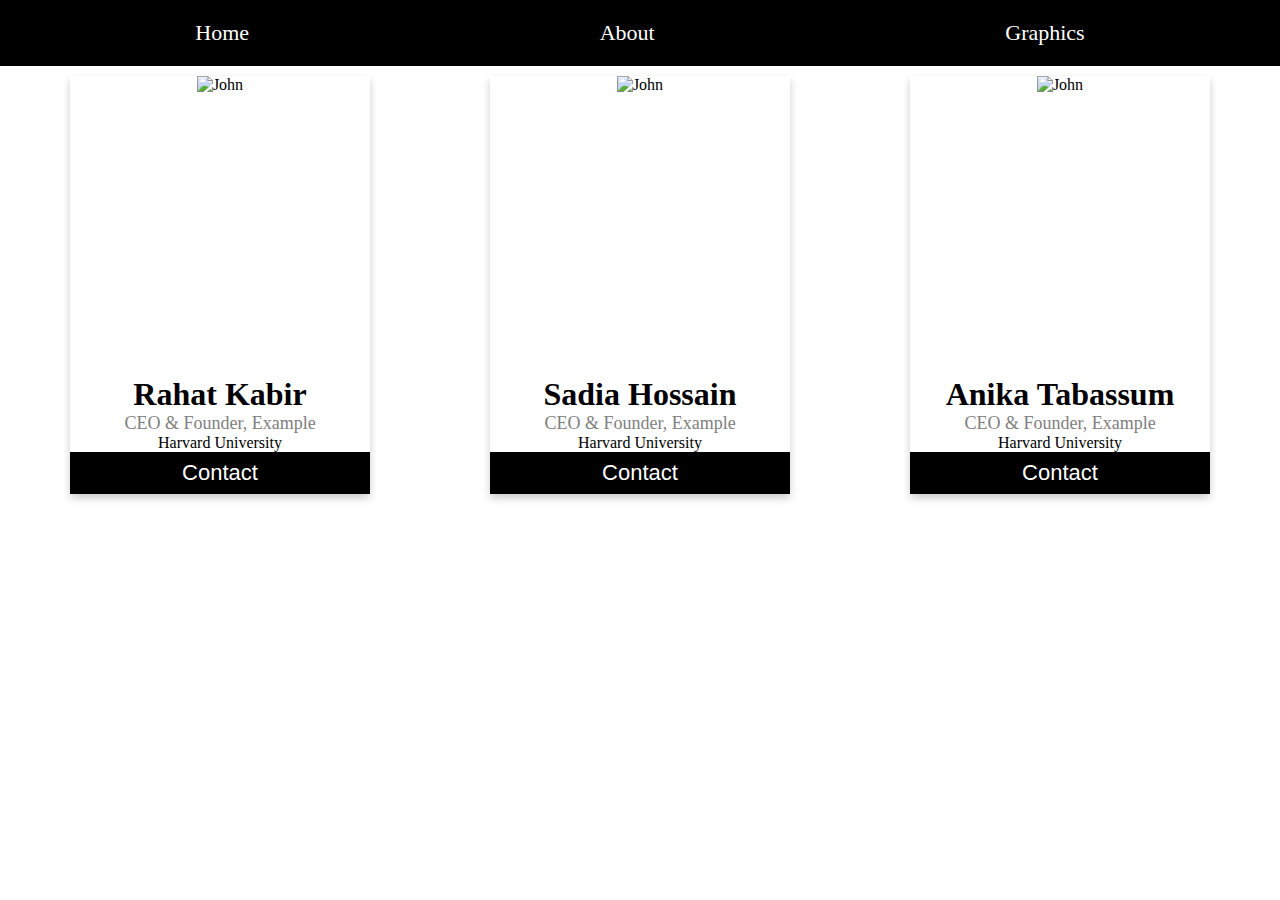
==== about.html @ e5de6c83 "Add files via upload" ====
<!DOCTYPE html>
<html>
<head>
	<meta charset="utf-8">
	<title>Graphics Project</title>
</head>
<link rel="stylesheet" type="text/css" href="styles.css">
<body>
	<nav style="background: black; text-align: center; display: flex; height: 20 px; color: white;">
		<ul style="list-style: none; display: grid; grid-template-columns: auto auto auto; padding: 20px; width: 100%">
			<li><a style="color: white;" href="index.html">Home</a></li>
			<li><a style="color: white;" href="about.html">About</a></li>
			<li><a style="color: white;" href="graphics.html">Graphics</a></li>
		</ul>
	</nav>
	<section class="profile" style="display: grid; grid-template-columns: auto auto auto; padding: 10px">
		<div class="card">
  <div style="width: 300px; height: 300px;overflow: hidden">
  	<img src="Src/rahat.jpg" alt="John" style="width:100%">
  </div>
  <h1>Rahat Kabir</h1>
  <p class="title">CEO & Founder, Example</p>
  <p>Harvard University</p>
  <a href="#"><i class="fa fa-dribbble"></i></a>
  <a href="#"><i class="fa fa-twitter"></i></a>
  <a href="#"><i class="fa fa-linkedin"></i></a>
  <a href="#"><i class="fa fa-facebook"></i></a>
  <p><button><a href="rahat.html" style="color: white;">Contact</a></button></p>
</div>
<div class="card">
   <div style="width: 300px; height: 300px; overflow: hidden;">
  	<img src="Src/sadia.jpg" alt="John" style="width:100%">
  </div>
  <h1>Sadia Hossain</h1>
  <p class="title">CEO & Founder, Example</p>
  <p>Harvard University</p>
  <a href="#"><i class="fa fa-dribbble"></i></a>
  <a href="#"><i class="fa fa-twitter"></i></a>
  <a href="#"><i class="fa fa-linkedin"></i></a>
  <a href="#"><i class="fa fa-facebook"></i></a>
  <p><button><a href="sadia.html" style="color: white;">Contact</a></button></p>
</div>
<div class="card">
   <div style="width: 300px; height: 300px; overflow: hidden">
  	<img src="Src/anika.jpg" alt="John" style="width:100%">
  </div>
  <h1>Anika Tabassum</h1>
  <p class="title">CEO & Founder, Example</p>
  <p>Harvard University</p>
  <a href="#"><i class="fa fa-dribbble"></i></a>
  <a href="#"><i class="fa fa-twitter"></i></a>
  <a href="#"><i class="fa fa-linkedin"></i></a>
  <a href="#"><i class="fa fa-facebook"></i></a>
  <p><button><a href="anika.html" style="color: white;">Contact</a></button></p>
</div>
</section>
</body>
</html>
---- styles.css ----
.card {
  box-shadow: 0 4px 8px 0 rgba(0, 0, 0, 0.2);
  max-width: 300px;
  margin: auto;
  text-align: center;
}

.title {
  color: grey;
  font-size: 18px;
}

button {
  border: none;
  outline: 0;
  display: inline-block;
  padding: 8px;
  color: white;
  background-color: #000;
  text-align: center;
  cursor: pointer;
  width: 100%;
  font-size: 18px;
}

a {
  text-decoration: none;
  font-size: 22px;
  color: black;
}

button:hover, a:hover {
  opacity: 0.7;
}


* {
  padding: 0;
  margin: 0;
  box-sizing: border-box;
}
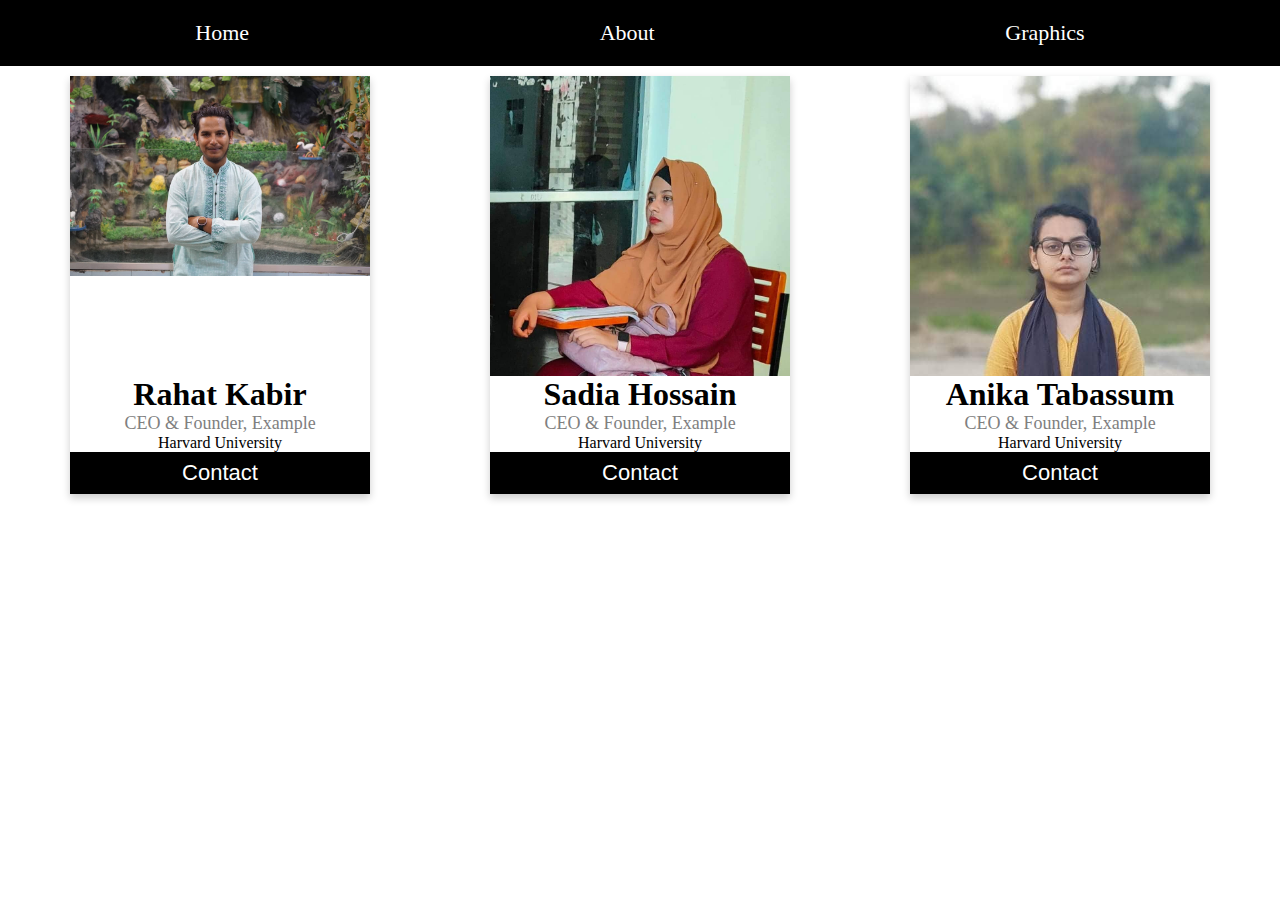
==== commit 643b24b2: "Update about.html" ====
--- a/about.html
+++ b/about.html
@@ -16,7 +16,7 @@
 	<section class="profile" style="display: grid; grid-template-columns: auto auto auto; padding: 10px">
 		<div class="card">
   <div style="width: 300px; height: 300px;overflow: hidden">
-  	<img src="Src/rahat.jpg" alt="John" style="width:100%">
+  	<img src="rahat.jpg" alt="John" style="width:100%">
   </div>
   <h1>Rahat Kabir</h1>
   <p class="title">CEO & Founder, Example</p>
@@ -29,7 +29,7 @@
 </div>
 <div class="card">
    <div style="width: 300px; height: 300px; overflow: hidden;">
-  	<img src="Src/sadia.jpg" alt="John" style="width:100%">
+  	<img src="sadia.jpg" alt="John" style="width:100%">
   </div>
   <h1>Sadia Hossain</h1>
   <p class="title">CEO & Founder, Example</p>
@@ -42,7 +42,7 @@
 </div>
 <div class="card">
    <div style="width: 300px; height: 300px; overflow: hidden">
-  	<img src="Src/anika.jpg" alt="John" style="width:100%">
+  	<img src="anika.jpg" alt="John" style="width:100%">
   </div>
   <h1>Anika Tabassum</h1>
   <p class="title">CEO & Founder, Example</p>
@@ -55,4 +55,4 @@
 </div>
 </section>
 </body>
-</html>+</html>
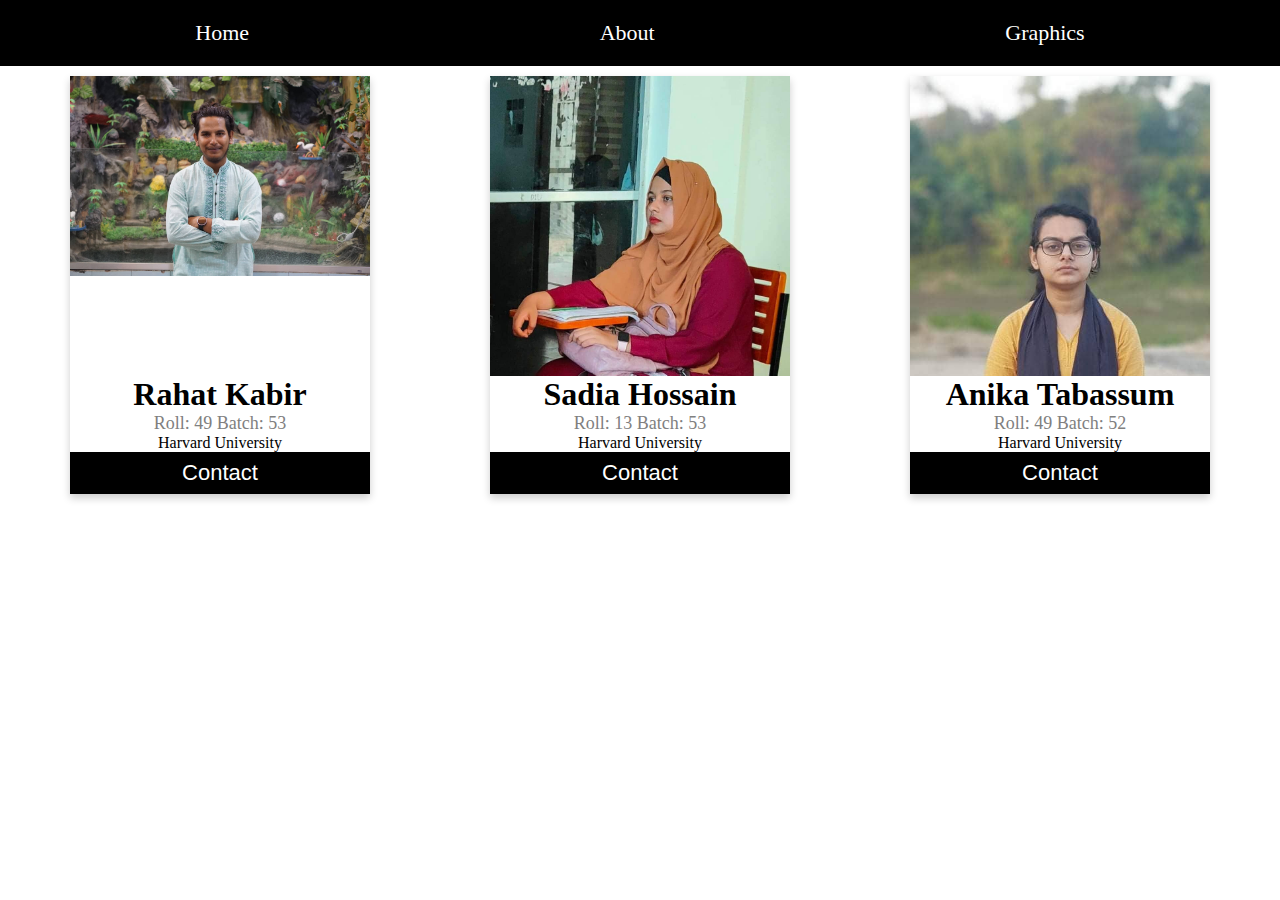
==== commit f88b3c10: "Update about.html" ====
--- a/about.html
+++ b/about.html
@@ -19,7 +19,7 @@
   	<img src="rahat.jpg" alt="John" style="width:100%">
   </div>
   <h1>Rahat Kabir</h1>
-  <p class="title">CEO & Founder, Example</p>
+  <p class="title">Roll: 49 Batch: 53</p>
   <p>Harvard University</p>
   <a href="#"><i class="fa fa-dribbble"></i></a>
   <a href="#"><i class="fa fa-twitter"></i></a>
@@ -32,7 +32,7 @@
   	<img src="sadia.jpg" alt="John" style="width:100%">
   </div>
   <h1>Sadia Hossain</h1>
-  <p class="title">CEO & Founder, Example</p>
+ <p class="title">Roll: 13 Batch: 53</p>
   <p>Harvard University</p>
   <a href="#"><i class="fa fa-dribbble"></i></a>
   <a href="#"><i class="fa fa-twitter"></i></a>
@@ -45,7 +45,7 @@
   	<img src="anika.jpg" alt="John" style="width:100%">
   </div>
   <h1>Anika Tabassum</h1>
-  <p class="title">CEO & Founder, Example</p>
+  <p class="title">Roll: 49 Batch: 52</p>
   <p>Harvard University</p>
   <a href="#"><i class="fa fa-dribbble"></i></a>
   <a href="#"><i class="fa fa-twitter"></i></a>
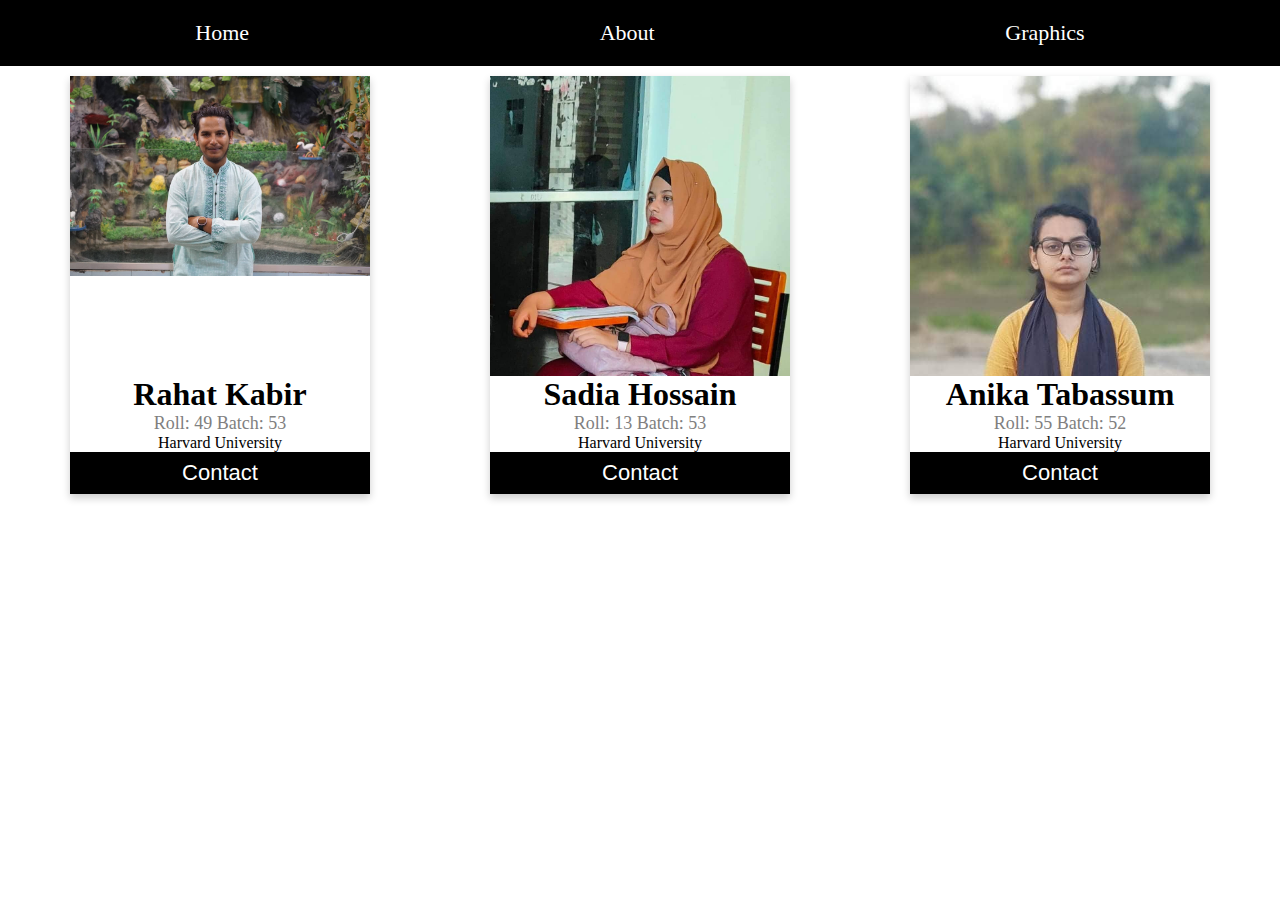
==== commit 581a66d6: "Update about.html" ====
--- a/about.html
+++ b/about.html
@@ -45,7 +45,7 @@
   	<img src="anika.jpg" alt="John" style="width:100%">
   </div>
   <h1>Anika Tabassum</h1>
-  <p class="title">Roll: 49 Batch: 52</p>
+  <p class="title">Roll: 55 Batch: 52</p>
   <p>Harvard University</p>
   <a href="#"><i class="fa fa-dribbble"></i></a>
   <a href="#"><i class="fa fa-twitter"></i></a>
